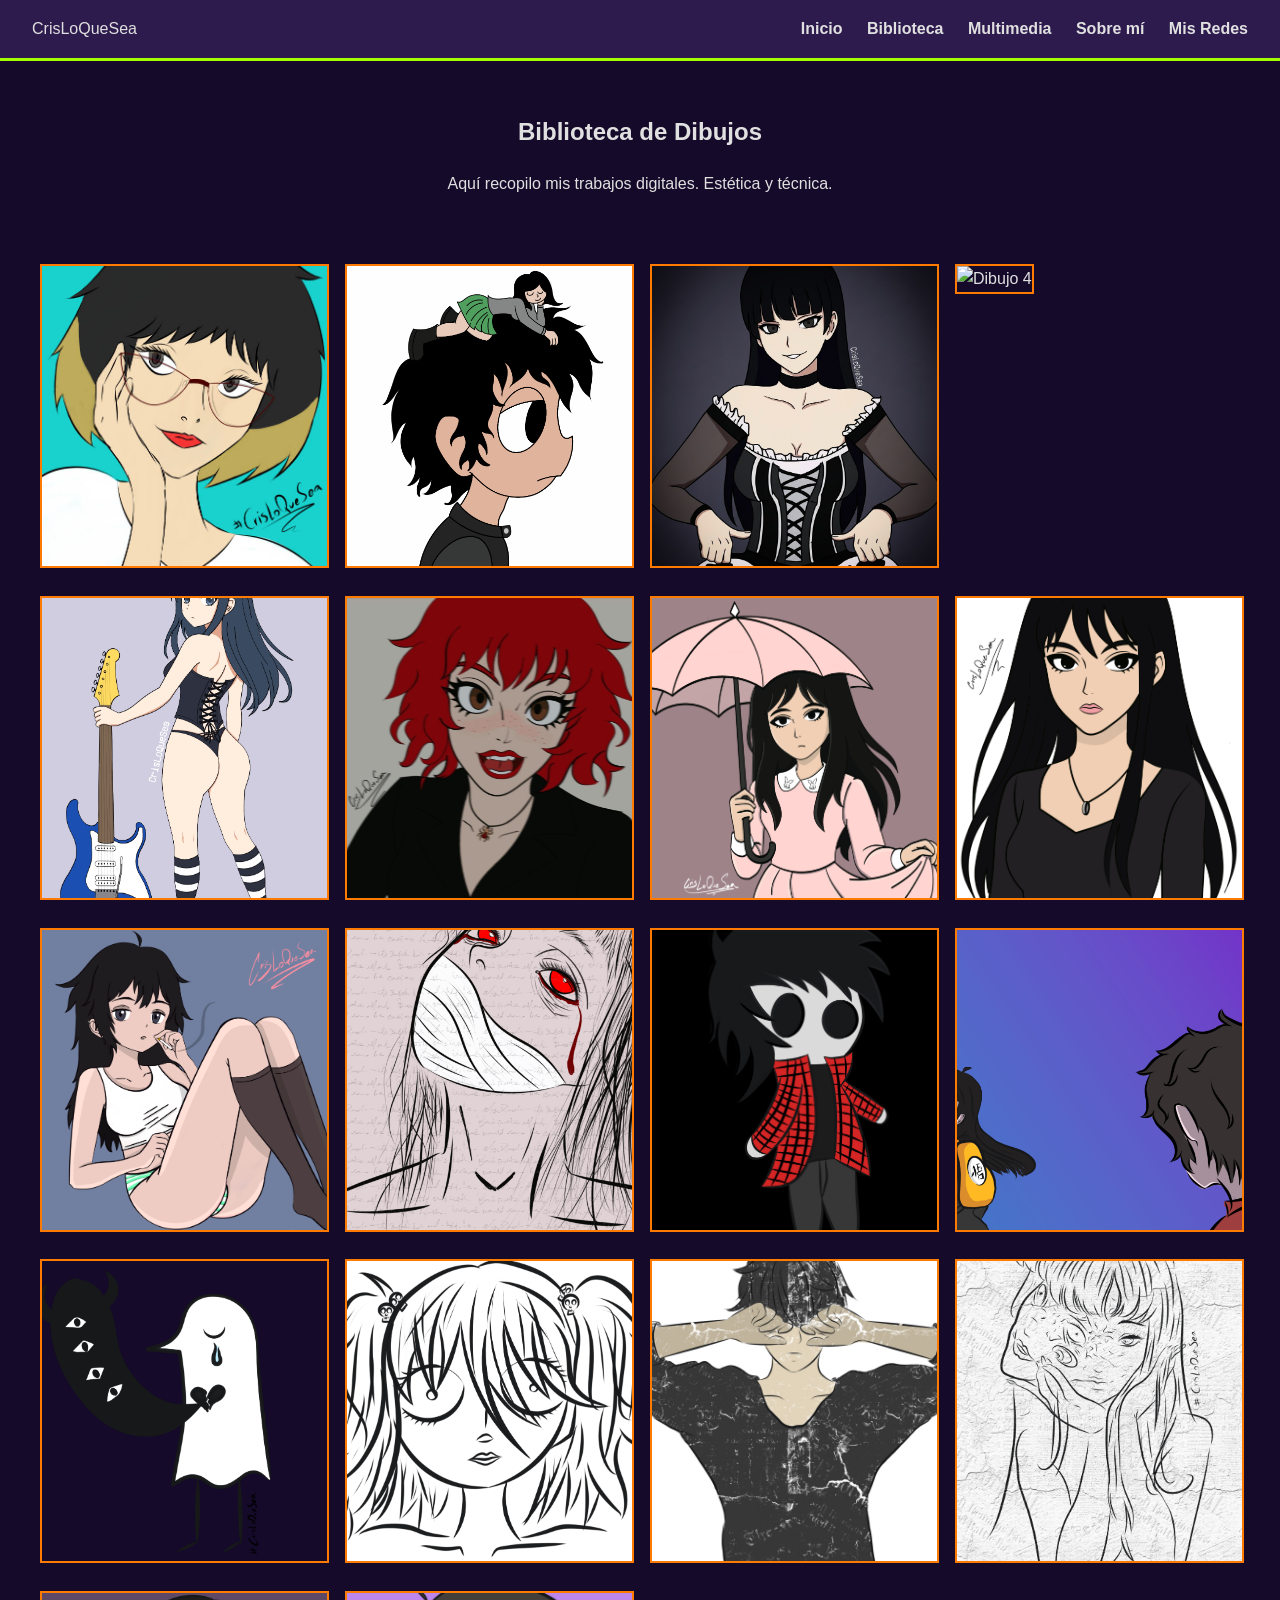
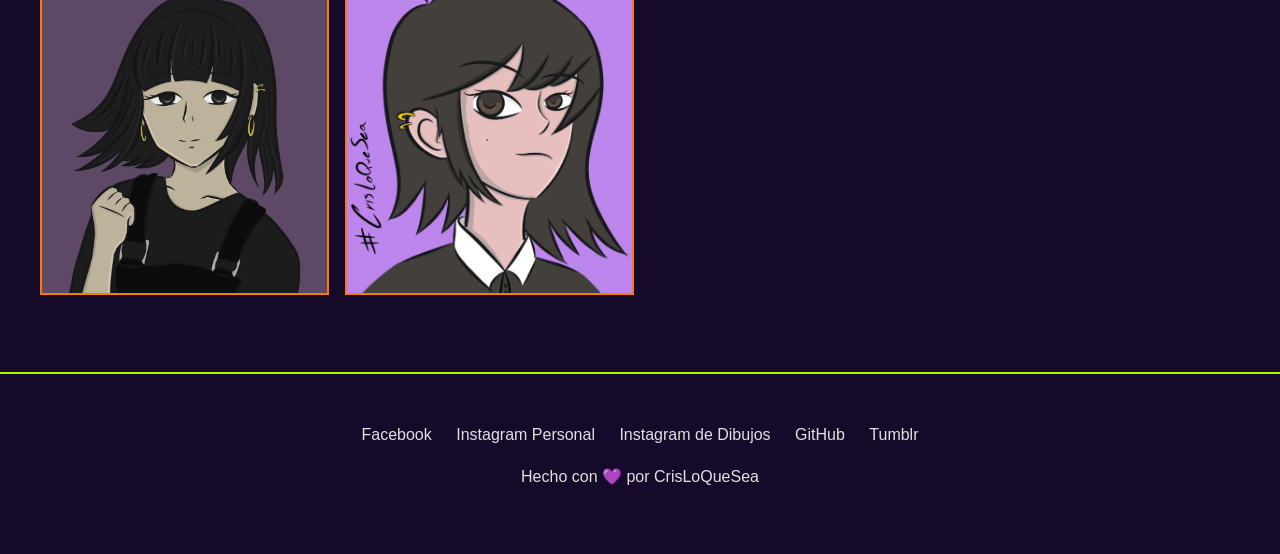
==== biblioteca.html @ d50ec774 "agregar espacio en el pie de página de biblioteca.html" ====
<!DOCTYPE html>
<html lang="es">
<head>
    <meta charset="UTF-8">
    <meta name="viewport" content="width=device-width, initial-scale=1.0">
    <title>Biblioteca | CrisLoQueSea</title>
    <link rel="stylesheet" href="css/estilos.css">
</head>
<body>

    <header class="navbar">
        <div class="logo">CrisLoQueSea</div>
        <nav>
            <a href="index.html">Inicio</a>
            <a href="biblioteca.html">Biblioteca</a>
            <a href="multimedia.html">Multimedia</a>
            <a href="sobre-mi.html">Sobre mí</a>
            <a href="#redes" class="btn-redes">Mis Redes</a>
        </nav>
    </header>

    <main>
        <section class="biblioteca-header">
            <h1>Biblioteca de Dibujos</h1>
            <p>Aquí recopilo mis trabajos digitales. Estética y técnica.</p>
        </section>

        <!-- Esta es la cuadrícula que nos interesa -->
        <section class="galeria-grid">
            <div class="dibujo-card">
                <img src="assets/img/dibujo1.jpg" alt="Dibujo 1">
            </div>
            <div class="dibujo-card">
                <img src="assets/img/dibujo2.png" alt="Dibujo 2">
            </div>
            <div class="dibujo-card">
                <img src="assets/img/dibujo3.jpg" alt="Dibujo 3">
            </div>
            <div class="dibujo-card">
                <img src="assets/img/dibujo4.png" alt="Dibujo 4">
            </div>
            <div class="dibujo-card">
                <img src="assets/img/dibujo5.jpg" alt="Dibujo 5">
            </div>
            <div class="dibujo-card">
                <img src="assets/img/dibujo6.jpg" alt="Dibujo 6">
            </div>
            <div class="dibujo-card">
                <img src="assets/img/dibujo7.png" alt="Dibujo 7">
            </div>
            <div class="dibujo-card">
                <img src="assets/img/dibujo8.png" alt="Dibujo 8">
            </div>
            <div class="dibujo-card">
                <img src="assets/img/dibujo9.png" alt="Dibujo 9">
            </div>
            <div class="dibujo-card">
                <img src="assets/img/dibujo10.png" alt="Dibujo 10">
            </div>
            <div class="dibujo-card">
                <img src="assets/img/dibujo11.jpg" alt="Dibujo 11">
            </div>
            <div class="dibujo-card">
                <img src="assets/img/dibujo12.png" alt="Dibujo 12">
            </div>
            <div class="dibujo-card">
                <img src="assets/img/dibujo13.png" alt="Dibujo 13">
            </div>
            <div class="dibujo-card">
                <img src="assets/img/dibujo14.png" alt="Dibujo 14">
            </div>
            <div class="dibujo-card">
                <img src="assets/img/dibujo15.jpg" alt="Dibujo 15">
            </div>
            <div class="dibujo-card">
                <img src="assets/img/dibujo16.jpg" alt="Dibujo 16">
            </div>
            <div class="dibujo-card">
                <img src="assets/img/dibujo17.jpg" alt="Dibujo 17">
            </div>
            <div class="dibujo-card">
                <img src="assets/img/dibujo18.png" alt="Dibujo 18">
            </div>
            <!-- Agrega más bloques como estos -->
        </section>
    </main>

        <!--Area de links para redes sociales-->
        <div id="modal-zoom" class="modal">
        <span class="cerrar">&times;</span>
        <img class="modal-content" id="img-ampliada">
    </div>
     <footer id="redes">
        <div class="social-links">
            <a href="https://www.facebook.com/MestMartin?locale=es_LA" target="_blank">Facebook</a>
            <a href="https://www.instagram.com/crisloquesea/" target="_blank">Instagram Personal</a>
            <a href="https://www.instagram.com/crisdibujitosfeos/" target="_blank">Instagram de Dibujos</a>
            <a href="https://github.com/crisless26" target="_blank">GitHub</a>
            <a href="https://www.tumblr.com/crisloquesea?source=share" target="_blank">Tumblr</a>
        </div>
        <p>Hecho con 💜 por CrisLoQueSea</p>
    </footer>
    
    <script src="js/main.js"></script>
</body>
</html>
---- css/estilos.css ----
/* --- Variables de Diseño EVA-01 --- */
:root {
    --eva-morado: #2d1b4e;
    --eva-morado-oscuro: #160a2b;
    --eva-verde: #a4ff00;
    --eva-naranja: #ff7b00;
    --texto-blanco: #e0e0e0;
    --transicion: all 0.3s ease;
}

/* --- Base --- */
body {
    background-color: var(--eva-morado-oscuro);
    color: var(--texto-blanco);
    font-family: 'Segoe UI', sans-serif;
    margin: 0;
    line-height: 1.6;
}

.contenedor {
    max-width: 800px;
    margin: 0 auto;
    padding: 20px;
}

/* --- Navegación (Sticky) --- */
.navbar {
    background-color: var(--eva-morado);
    position: sticky;
    top: 0;
    padding: 1rem 2rem;
    display: flex;
    justify-content: space-between;
    align-items: center;
    border-bottom: 3px solid var(--eva-verde);
    z-index: 1000;
}

.navbar a {
    color: var(--texto-blanco);
    text-decoration: none;
    margin-left: 20px;
    font-weight: bold;
    transition: var(--transicion);
}

.navbar a:hover {
    color: var(--eva-verde);
}

/* --- Hero Section --- */
.hero {
    text-align: center;
    padding: 80px 20px;
}

.hero h1 {
    color: var(--eva-verde);
}

.btn-cta {
    background-color: var(--eva-verde);
    color: var(--eva-morado-oscuro);
    padding: 12px 24px;
    border-radius: 5px;
    text-decoration: none;
    font-weight: bold;
    margin: 10px;
    display: inline-block;
    transition: var(--transicion);
}

.btn-cta:hover {
    transform: scale(1.05);
    box-shadow: 0 0 15px var(--eva-verde);
}

/* --- Blog Post Cards --- */
.post-card {
    background-color: var(--eva-morado);
    margin: 30px 0;
    padding: 25px;
    border-left: 5px solid var(--eva-verde);
    border-radius: 0 10px 10px 0;
    transition: var(--transicion);
}

.post-img {
    width: 100%;
    height: auto;
    border: 2px solid var(--eva-naranja);
    margin: 15px 0;
}

.post-actions {
    margin-top: 20px;
}

.btn-read, .btn-comments {
    background: transparent;
    border: 1px solid var(--eva-verde);
    color: var(--eva-verde);
    padding: 8px 15px;
    cursor: pointer;
    margin-right: 10px;
}

.next-post {
    display: block;
    margin-top: 15px;
    color: var(--eva-naranja);
    text-decoration: none;
}

/* --- Footer --- */
footer {
    text-align: center;
    padding: 3rem;
    background-color: var(--eva-morado-oscuro);
    border-top: 2px solid var(--eva-verde);
    margin-top: 50px;
}

.social-links a {
    color: var(--texto-blanco);
    margin: 0 10px;
    text-decoration: none;
}

/* Estilos para la galería */
.biblioteca-header {
    text-align: center;
    padding: 2rem;
    color: var(--color-texto); /* Usa tu variable de color */
}

.galeria-grid {
    display: grid;
    grid-template-columns: repeat(auto-fill, minmax(250px, 1fr));
    gap: 20px;
    padding: 20px;
    max-width: 1200px;
    margin: 0 auto;
}

.dibujo-card img {
    width: 100%;
    height: 300px; /* Altura fija para que todos se vean uniformes */
    object-fit: cover; /* Esto evita que la imagen se deforme */
    border: 2px solid var(--eva-naranja); /* Toque de color */
    transition: transform 0.3s ease;
}

.dibujo-card img:hover {
    transform: scale(1.05); /* Un efecto sutil al pasar el mouse */
    border-color: var(--eva-verde); /* Cambia a verde tipo Eva-01 al pasar el mouse */
}

/* Estilo para las imágenes de la galería */
.dibujo-card img {
    cursor: pointer;
    transition: transform 0.3s ease;
}

.dibujo-card img:hover {
    transform: scale(1.05); /* Un pequeño efecto hover antes de hacer clic */
}

/* Estilo del Modal */
.modal {
    display: none; 
    position: fixed; 
    z-index: 1000; 
    padding-top: 50px;
    left: 0; top: 0;
    width: 100%; height: 100%;
    background-color: rgba(0, 0, 0, 0.9); /* Fondo negro semitransparente */
}

.modal-content {
    margin: auto;
    display: block;
    max-width: 80%;
    max-height: 80%;
}

.cerrar {
    position: absolute;
    top: 15px; right: 35px;
    color: #00ff00; /* Verde neón EVA-01 */
    font-size: 40px;
    cursor: pointer;
}
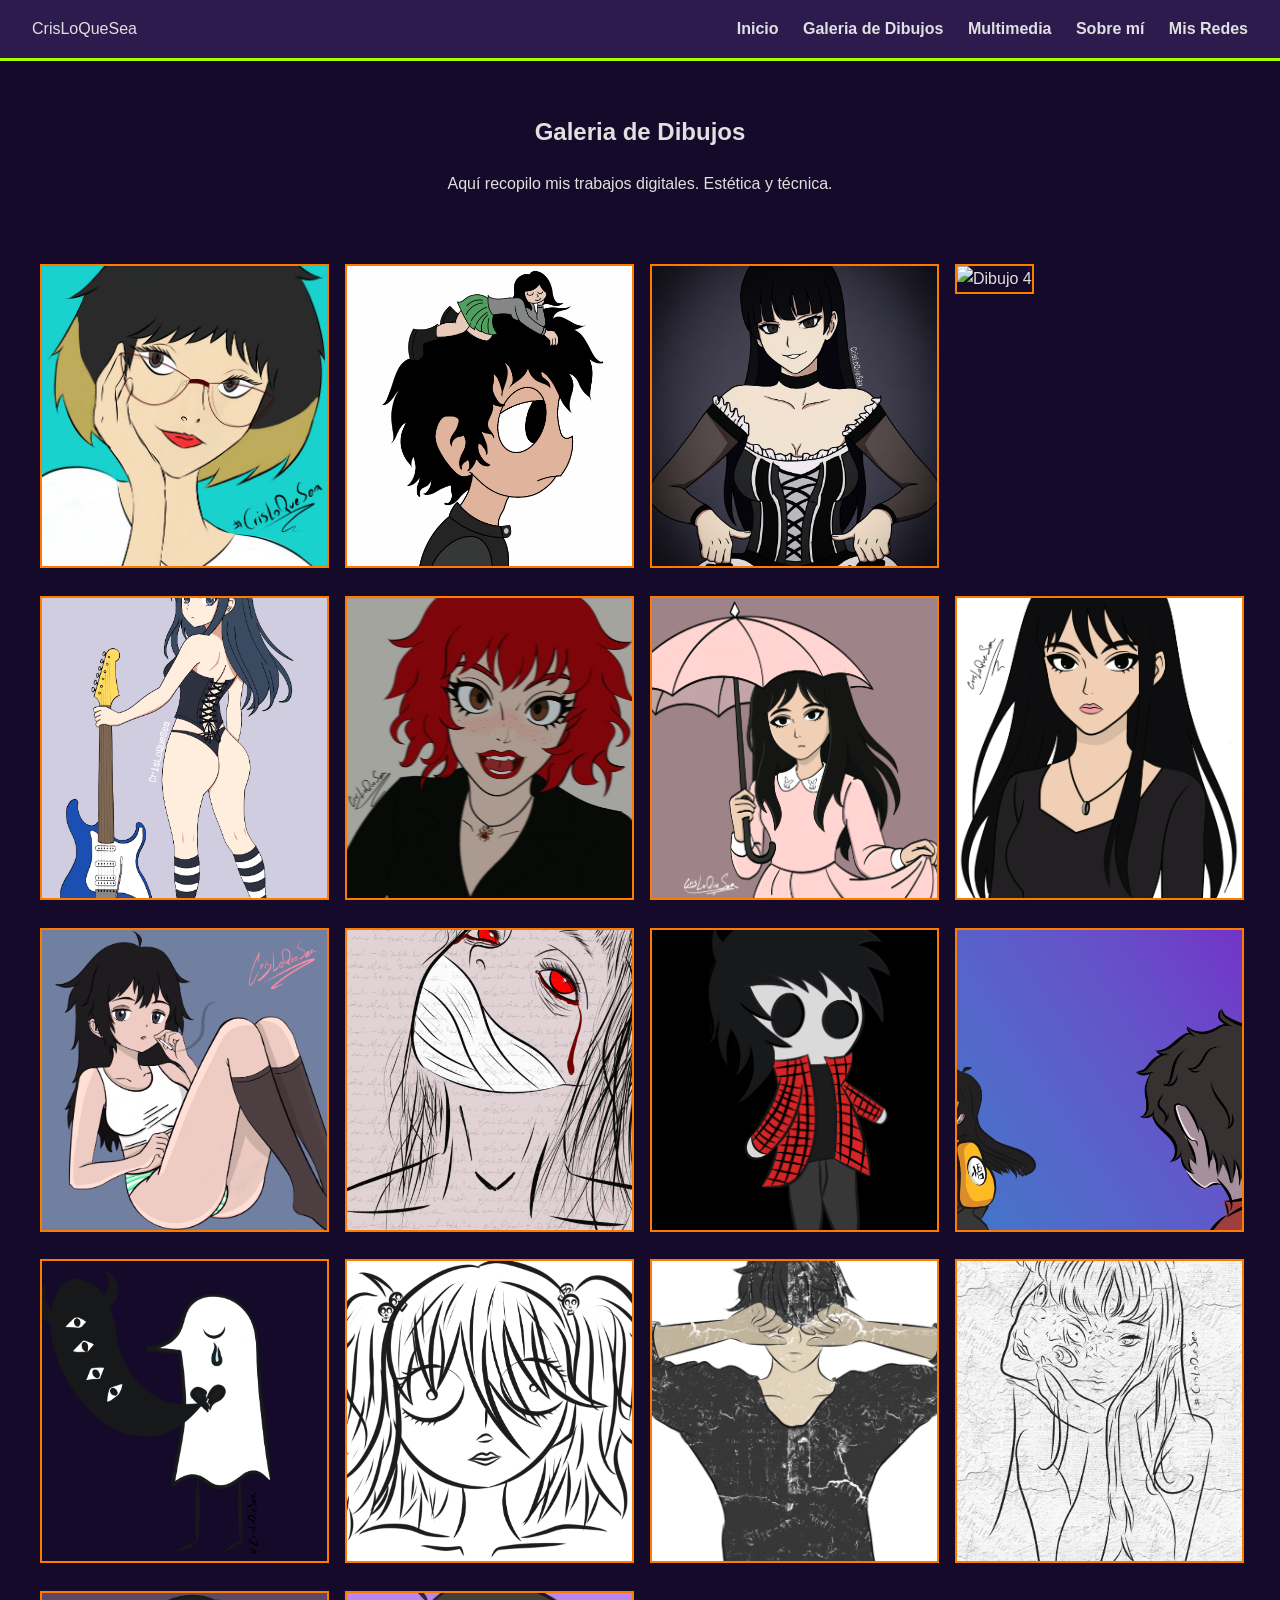
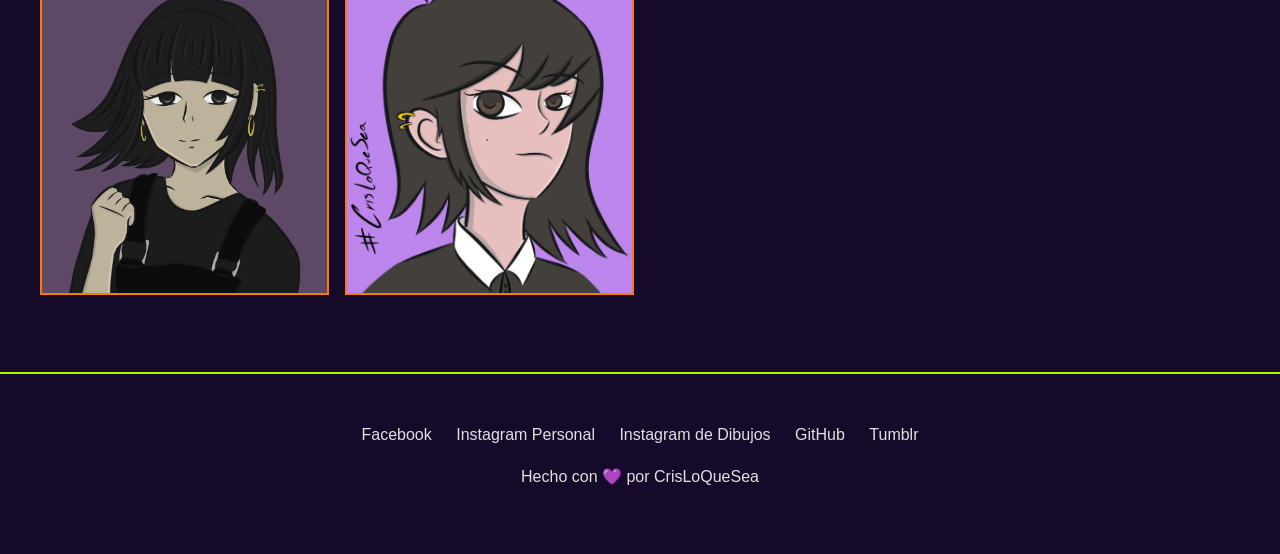
==== commit 893e26cd: "contenido sobre mi y actualizacion de nav barr" ====
--- a/biblioteca.html
+++ b/biblioteca.html
@@ -8,25 +8,29 @@
 </head>
 <body>
 
+    <!-- Cabecera de navegación (Navbar): Barra superior fija con enlaces del sitio -->
     <header class="navbar">
         <div class="logo">CrisLoQueSea</div>
         <nav>
             <a href="index.html">Inicio</a>
-            <a href="biblioteca.html">Biblioteca</a>
+            <a href="biblioteca.html">Galeria de Dibujos</a>
             <a href="multimedia.html">Multimedia</a>
             <a href="sobre-mi.html">Sobre mí</a>
             <a href="#redes" class="btn-redes">Mis Redes</a>
         </nav>
     </header>
 
+    <!-- Contenido principal: sección de biblioteca y galería de dibujos -->
     <main>
+        <!-- Encabezado de la Biblioteca con título y descripción -->
         <section class="biblioteca-header">
-            <h1>Biblioteca de Dibujos</h1>
+            <h1>Galeria de Dibujos</h1>
             <p>Aquí recopilo mis trabajos digitales. Estética y técnica.</p>
         </section>
 
-        <!-- Esta es la cuadrícula que nos interesa -->
+        <!-- Cuadrícula (Grid) de la Galería: contiene cada una de las tarjetas de los dibujos -->
         <section class="galeria-grid">
+            <!-- Cada div 'dibujo-card' representa una tarjeta de imagen en la galería -->
             <div class="dibujo-card">
                 <img src="assets/img/dibujo1.jpg" alt="Dibujo 1">
             </div>
@@ -81,16 +85,33 @@
             <div class="dibujo-card">
                 <img src="assets/img/dibujo18.png" alt="Dibujo 18">
             </div>
-            <!-- Agrega más bloques como estos -->
         </section>
     </main>
 
-        <!--Area de links para redes sociales-->
-        <div id="modal-zoom" class="modal">
+    <!-- Área de Modal de Zoom: se abre dinámicamente mediante JS al hacer clic en cualquier dibujo -->
+    <div id="modal-zoom" class="modal">
+        <!-- Botón para cerrar el modal (X) -->
         <span class="cerrar">&times;</span>
-        <img class="modal-content" id="img-ampliada">
+        
+        <!-- Flechas de navegación para navegar entre imágenes -->
+        <a class="prev">&#10094;</a>
+        <a class="next">&#10095;</a>
+        
+        <!-- Botón para descargar el dibujo activo, con icono SVG de descarga -->
+        <a id="btn-descargar" href="#" download class="btn-descargar" title="Descargar imagen">
+            <svg viewBox="0 0 24 24" width="40" height="40" stroke="currentColor" stroke-width="2.5" fill="none" stroke-linecap="round" stroke-linejoin="round">
+                <path d="M21 15v4a2 2 0 0 1-2 2H5a2 2 0 0 1-2-2v-4"></path>
+                <polyline points="7 10 12 15 17 10"></polyline>
+                <line x1="12" y1="15" x2="12" y2="3"></line>
+            </svg>
+        </a>
+        
+        <!-- Imagen ampliada que se muestra en el modal -->
+        <img class="modal-content" id="img-ampliada" alt="Imagen ampliada">
     </div>
-     <footer id="redes">
+
+    <!-- Pie de página (Footer) con enlaces a redes sociales y créditos -->
+    <footer id="redes">
         <div class="social-links">
             <a href="https://www.facebook.com/MestMartin?locale=es_LA" target="_blank">Facebook</a>
             <a href="https://www.instagram.com/crisloquesea/" target="_blank">Instagram Personal</a>
@@ -101,6 +122,7 @@
         <p>Hecho con 💜 por CrisLoQueSea</p>
     </footer>
     
+    <!-- Enlace al archivo JavaScript principal con la lógica interactiva -->
     <script src="js/main.js"></script>
 </body>
 </html>
--- a/css/estilos.css
+++ b/css/estilos.css
@@ -127,13 +127,16 @@
     text-decoration: none;
 }
 
-/* Estilos para la galería */
+/* --- Estilos de la Biblioteca de Dibujos --- */
+
+/* Encabezado de la página de biblioteca: centra el título y la descripción */
 .biblioteca-header {
     text-align: center;
     padding: 2rem;
-    color: var(--color-texto); /* Usa tu variable de color */
-}
-
+    color: var(--texto-blanco); /* Corregido: antes usaba una variable inexistente (--color-texto) */
+}
+
+/* Rejilla/Grid de la galería: distribuye los dibujos en columnas responsivas */
 .galeria-grid {
     display: grid;
     grid-template-columns: repeat(auto-fill, minmax(250px, 1fr));
@@ -143,51 +146,156 @@
     margin: 0 auto;
 }
 
+/* Tarjetas individuales de los dibujos: ajusta la imagen y su apariencia inicial */
 .dibujo-card img {
     width: 100%;
     height: 300px; /* Altura fija para que todos se vean uniformes */
-    object-fit: cover; /* Esto evita que la imagen se deforme */
-    border: 2px solid var(--eva-naranja); /* Toque de color */
-    transition: transform 0.3s ease;
-}
-
+    object-fit: cover; /* Evita que las imágenes se deformen al redimensionarse */
+    border: 2px solid var(--eva-naranja); /* Borde con temática de color naranja de EVA-01 */
+    cursor: pointer;
+    transition: transform 0.3s ease, border-color 0.3s ease;
+}
+
+/* Efecto al pasar el cursor sobre un dibujo de la galería (ligero zoom y cambio de borde a verde neón) */
 .dibujo-card img:hover {
-    transform: scale(1.05); /* Un efecto sutil al pasar el mouse */
-    border-color: var(--eva-verde); /* Cambia a verde tipo Eva-01 al pasar el mouse */
-}
-
-/* Estilo para las imágenes de la galería */
-.dibujo-card img {
-    cursor: pointer;
-    transition: transform 0.3s ease;
-}
-
-.dibujo-card img:hover {
-    transform: scale(1.05); /* Un pequeño efecto hover antes de hacer clic */
-}
-
-/* Estilo del Modal */
+    transform: scale(1.05);
+    border-color: var(--eva-verde);
+}
+
+/* --- Galería Modal (Visualización en Zoom) --- */
+
+/* Fondo oscuro y difuminado del modal que cubre toda la pantalla */
 .modal {
-    display: none; 
+    display: none; /* Se activa como 'flex' mediante JavaScript */
     position: fixed; 
-    z-index: 1000; 
-    padding-top: 50px;
-    left: 0; top: 0;
-    width: 100%; height: 100%;
-    background-color: rgba(0, 0, 0, 0.9); /* Fondo negro semitransparente */
-}
-
+    z-index: 2000; /* Pasa por encima de la barra de navegación (navbar) */
+    top: 0;
+    left: 0;
+    width: 100%; 
+    height: 100%;
+    background-color: rgba(22, 10, 43, 0.98); /* Morado muy oscuro con alta opacidad */
+    backdrop-filter: blur(5px); /* Efecto cristal esmerilado moderno */
+    justify-content: center;
+    align-items: center;
+}
+
+/* Imagen ampliada dentro del modal con borde verde neón y sombra resplandeciente */
 .modal-content {
-    margin: auto;
-    display: block;
     max-width: 80%;
-    max-height: 80%;
-}
-
+    max-height: 80vh;
+    border: 3px solid var(--eva-verde);
+    box-shadow: 0 0 25px rgba(164, 255, 0, 0.3); /* Resplandor neón EVA-01 */
+    border-radius: 4px;
+}
+
+/* Botón 'Cerrar' (X) ubicado en la parte superior derecha del modal */
 .cerrar {
     position: absolute;
-    top: 15px; right: 35px;
-    color: #00ff00; /* Verde neón EVA-01 */
+    top: -15px;
+    right: 15px;
+    color: var(--eva-verde);
+    font-size: 50px;
+    font-weight: bold;
+    cursor: pointer;
+    transition: var(--transicion);
+    z-index: 2001;
+}
+
+/* Efecto hover en el botón de cerrar (cambio a naranja y sombra neón) */
+.cerrar:hover {
+    color: var(--eva-naranja);
+    text-shadow: 0 0 10px var(--eva-naranja);
+}
+
+/* Flechas de navegación lateral para ver la imagen anterior/siguiente */
+.prev, .next {
+    cursor: pointer;
+    position: absolute;
+    top: 50%;
+    padding: 20px;
+    margin-top: -50px;
+    color: var(--eva-verde); /* Color neón base */
+    font-weight: bold;
     font-size: 40px;
-    cursor: pointer;
+    transition: var(--transicion);
+    user-select: none; /* Evita que el usuario seleccione la flecha accidentalmente como texto */
+}
+
+/* Posicionamiento específico de las flechas */
+.next { right: 25px; }
+.prev { left: 25px; }
+
+/* Efecto hover en las flechas (resplandor neón verde y escala para indicar interactividad) */
+.prev:hover, .next:hover {
+    color: var(--eva-verde);
+    text-shadow: 0 0 10px var(--eva-verde), 0 0 20px var(--eva-verde);
+    transform: scale(1.1);
+}
+
+/* Botón de descargar imagen - Ubicado en la parte superior izquierda del modal */
+.btn-descargar {
+    position: absolute;
+    top: 10px;   /* Distancia desde el borde superior */
+    left: 20px;  /* Distancia desde el borde izquierdo */
+    color: var(--eva-verde);
+    cursor: pointer;
+    transition: var(--transicion);
+    z-index: 2001;
+    display: flex;
+    align-items: center;
+    justify-content: center;
+    text-decoration: none;
+}
+
+/* Efecto hover en el botón de descarga (cambio a naranja con sombra drop-shadow neón) */
+.btn-descargar:hover {
+    color: var(--eva-naranja);
+    filter: drop-shadow(0 0 8px var(--eva-naranja)) drop-shadow(0 0 15px var(--eva-naranja));
+    transform: scale(1.15);
+}
+
+.perfil-piloto {
+    border: 2px solid var(--eva-verde); /* Tu verde neón */
+    padding: 20px;
+    background: rgba(0, 0, 0, 0.6);
+    display: flex;
+    gap: 20px;
+}
+
+.tech-card {
+    border: 1px solid var(--eva-verde);
+    padding: 10px;
+    margin: 5px;
+    display: inline-block;
+    color: var(--eva-verde);
+    font-family: 'Courier New', monospace; /* Estilo terminal */
+}
+
+/* Efecto hover tipo "sistema activo" */
+.tech-card:hover {
+    background: var(--eva-verde);
+    color: black;
+    cursor: pointer;
+}
+
+.contenedor-sobre-mi {
+    padding: 50px 20px;
+    max-width: 900px;
+    margin: 0 auto;
+}
+
+.perfil-piloto {
+    display: flex;
+    gap: 30px;
+    align-items: center;
+    background: rgba(0, 0, 0, 0.4);
+    padding: 30px;
+    border-left: 4px solid #a5f80b; /* Color verde NERV */
+}
+
+.tech-card {
+    border: 1px solid #a5f80b;
+    padding: 10px 15px;
+    color: #a5f80b;
+    font-family: monospace;
 }
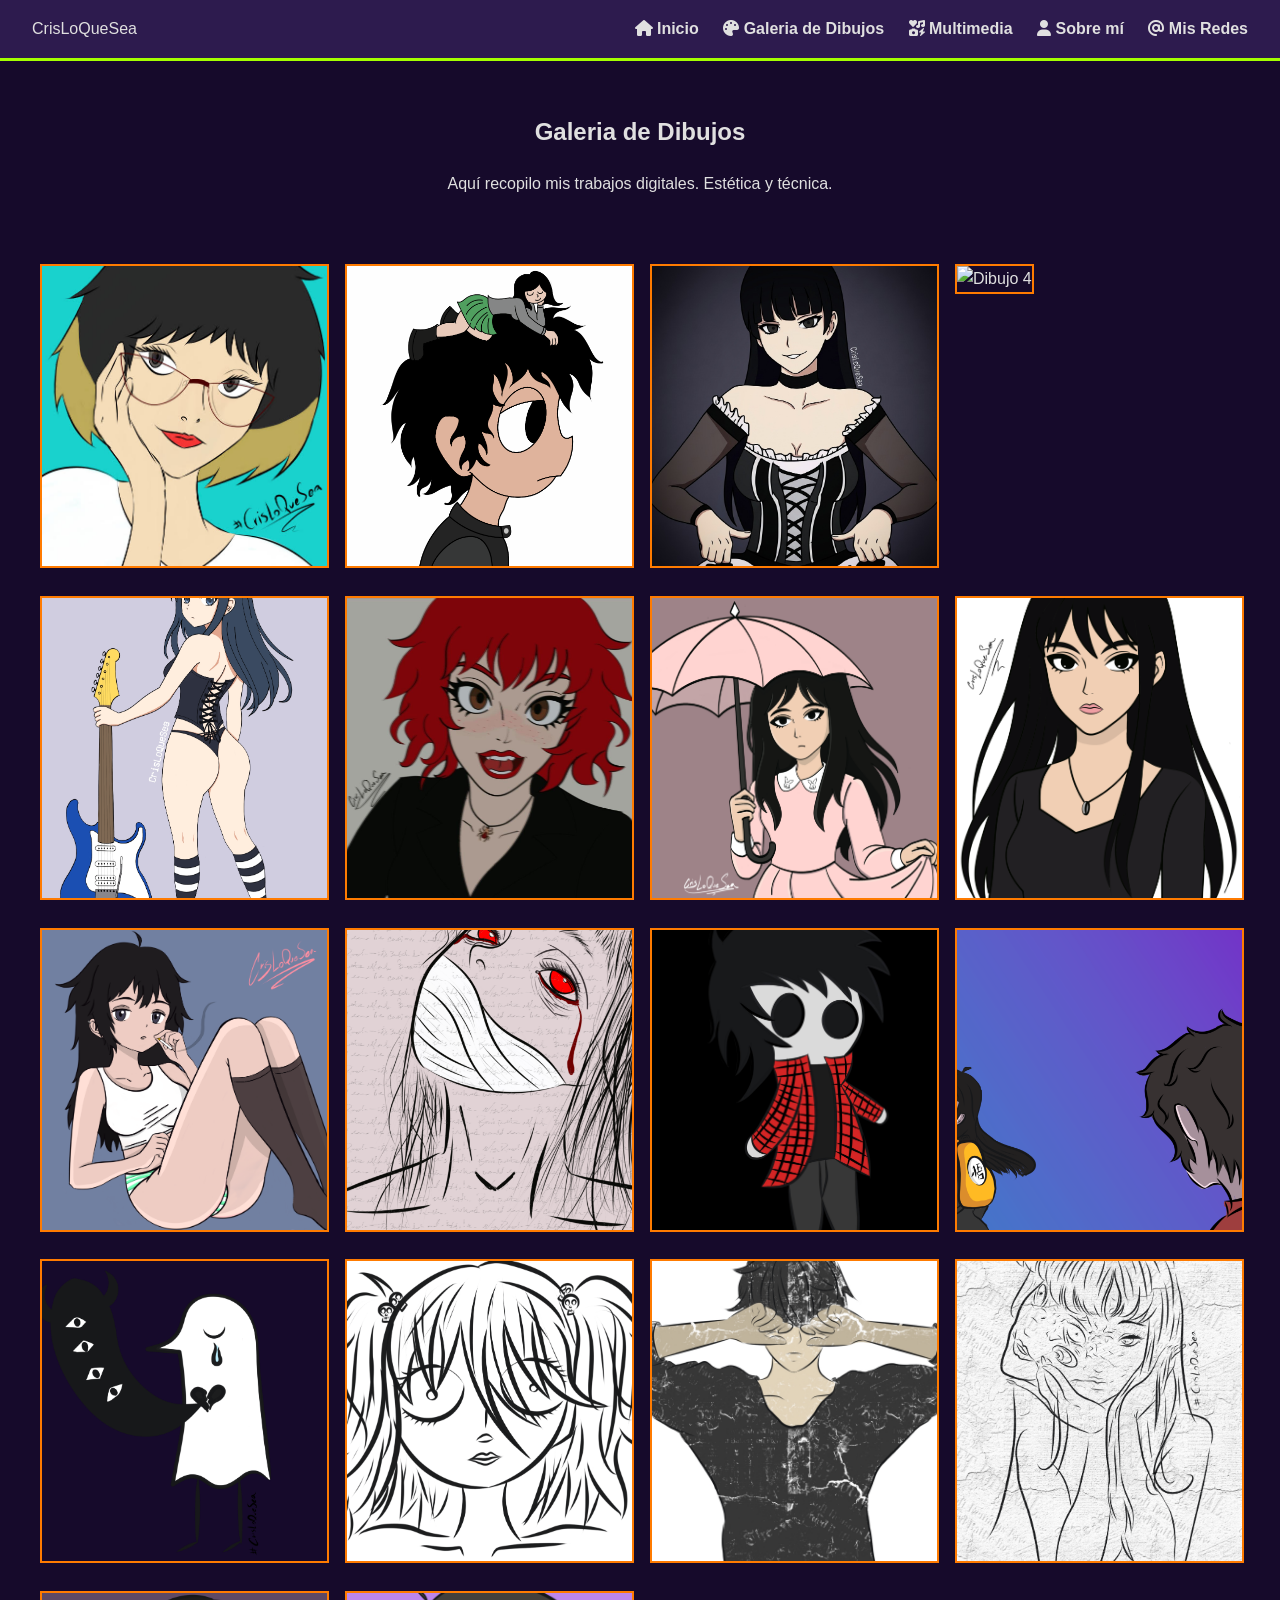
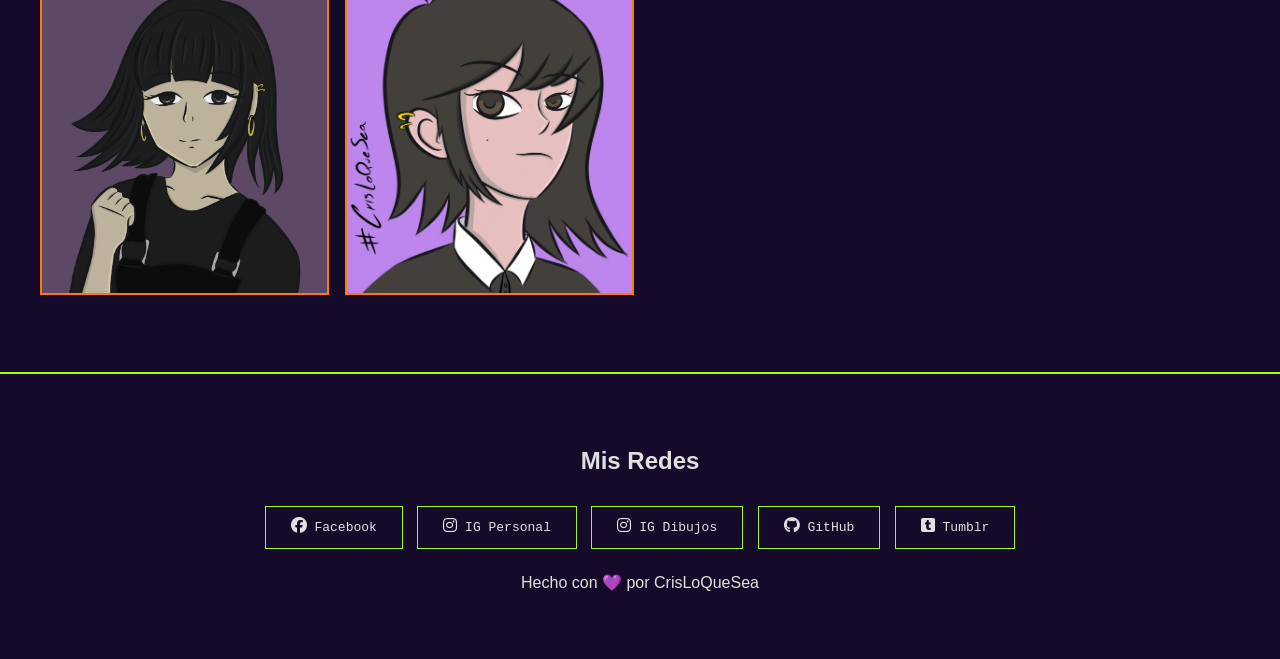
==== commit 2f792d3b: "integrar iconos de Font Awesome en la navegación, el pie de página y los botones de descarga" ====
--- a/biblioteca.html
+++ b/biblioteca.html
@@ -3,20 +3,25 @@
 <head>
     <meta charset="UTF-8">
     <meta name="viewport" content="width=device-width, initial-scale=1.0">
-    <title>Biblioteca | CrisLoQueSea</title>
+    <title>Mi Espacio Digital | CrisLoQueSea</title>
     <link rel="stylesheet" href="css/estilos.css">
+    <link rel="stylesheet" href="https://cdnjs.cloudflare.com/ajax/libs/font-awesome/6.4.0/css/all.min.css">
 </head>
 <body>
 
-    <!-- Cabecera de navegación (Navbar): Barra superior fija con enlaces del sitio -->
+    <!-- Cabecera de navegación (Navbar): barra superior fija con enlaces a las secciones principales -->
     <header class="navbar">
         <div class="logo">CrisLoQueSea</div>
         <nav>
-            <a href="index.html">Inicio</a>
-            <a href="biblioteca.html">Galeria de Dibujos</a>
-            <a href="multimedia.html">Multimedia</a>
-            <a href="sobre-mi.html">Sobre mí</a>
-            <a href="#redes" class="btn-redes">Mis Redes</a>
+            <a href="index.html"><i class="fa-solid fa-house"></i> Inicio</a>
+
+            <a href="biblioteca.html"><i class="fa-solid fa-palette"></i> Galeria de Dibujos</a>
+
+            <a href="multimedia.html"><i class="fa-solid fa-icons"></i> Multimedia</a>
+            
+            <a href="sobre-mi.html"><i class="fa-solid fa-user"></i> Sobre mí</a>
+            
+            <a href="#redes" class="btn-redes"><i class="fa-solid fa-at"></i> Mis Redes</a>
         </nav>
     </header>
 
@@ -97,32 +102,40 @@
         <a class="prev">&#10094;</a>
         <a class="next">&#10095;</a>
         
-        <!-- Botón para descargar el dibujo activo, con icono SVG de descarga -->
+        <!-- Botón para descargar el dibujo activo, con icono de descarga -->
         <a id="btn-descargar" href="#" download class="btn-descargar" title="Descargar imagen">
-            <svg viewBox="0 0 24 24" width="40" height="40" stroke="currentColor" stroke-width="2.5" fill="none" stroke-linecap="round" stroke-linejoin="round">
-                <path d="M21 15v4a2 2 0 0 1-2 2H5a2 2 0 0 1-2-2v-4"></path>
-                <polyline points="7 10 12 15 17 10"></polyline>
-                <line x1="12" y1="15" x2="12" y2="3"></line>
-            </svg>
+            <i class="fa-solid fa-download"></i>
         </a>
         
         <!-- Imagen ampliada que se muestra en el modal -->
         <img class="modal-content" id="img-ampliada" alt="Imagen ampliada">
     </div>
 
-    <!-- Pie de página (Footer) con enlaces a redes sociales y créditos -->
+ <!-- Pie de página (Footer) con enlaces a redes sociales y créditos -->
     <footer id="redes">
         <div class="social-links">
-            <a href="https://www.facebook.com/MestMartin?locale=es_LA" target="_blank">Facebook</a>
-            <a href="https://www.instagram.com/crisloquesea/" target="_blank">Instagram Personal</a>
-            <a href="https://www.instagram.com/crisdibujitosfeos/" target="_blank">Instagram de Dibujos</a>
-            <a href="https://github.com/crisless26" target="_blank">GitHub</a>
-            <a href="https://www.tumblr.com/crisloquesea?source=share" target="_blank">Tumblr</a>
+            <h2>Mis Redes</h2>
+            <div class="tech-card">
+            <a href="https://www.facebook.com/MestMartin?locale=es_LA" target="_blank"><i class="fa-brands fa-facebook"></i> Facebook</a>
+            </div>
+            <div class="tech-card">
+            <a href="https://www.instagram.com/crisloquesea/" target="_blank"><i class="fa-brands fa-instagram"></i> IG Personal</a>
+            </div>
+            <div class="tech-card">
+            <a href="https://www.instagram.com/crisdibujitosfeos/" target="_blank"><i class="fa-brands fa-instagram"></i> IG Dibujos</a>
+            </div>
+            <div class="tech-card">
+            <a href="https://github.com/crisless26" target="_blank"><i class="fa-brands fa-github"></i> GitHub</a>
+            </div>
+            <div class="tech-card">
+            <a href="https://www.tumblr.com/crisloquesea?source=share" target="_blank"><i class="fa-brands fa-square-tumblr"></i> Tumblr</a>
+            </div>
         </div>
         <p>Hecho con 💜 por CrisLoQueSea</p>
     </footer>
-    
+
     <!-- Enlace al archivo JavaScript principal con la lógica interactiva -->
     <script src="js/main.js"></script>
 </body>
 </html>
+
--- a/css/estilos.css
+++ b/css/estilos.css
@@ -235,23 +235,22 @@
 /* Botón de descargar imagen - Ubicado en la parte superior izquierda del modal */
 .btn-descargar {
     position: absolute;
-    top: 10px;   /* Distancia desde el borde superior */
+    top: 5px;    /* Alineado con la altura visual del botón de cerrar */
     left: 20px;  /* Distancia desde el borde izquierdo */
     color: var(--eva-verde);
+    font-size: 38px; /* Tamaño consistente con los controles del modal */
     cursor: pointer;
     transition: var(--transicion);
     z-index: 2001;
-    display: flex;
-    align-items: center;
-    justify-content: center;
-    text-decoration: none;
-}
-
-/* Efecto hover en el botón de descarga (cambio a naranja con sombra drop-shadow neón) */
+    text-decoration: none;
+    user-select: none;
+}
+
+/* Efecto hover en el botón de descarga (cambio a naranja con sombra neón) */
 .btn-descargar:hover {
     color: var(--eva-naranja);
-    filter: drop-shadow(0 0 8px var(--eva-naranja)) drop-shadow(0 0 15px var(--eva-naranja));
-    transform: scale(1.15);
+    text-shadow: 0 0 10px var(--eva-naranja);
+    transform: scale(1.1);
 }
 
 .perfil-piloto {
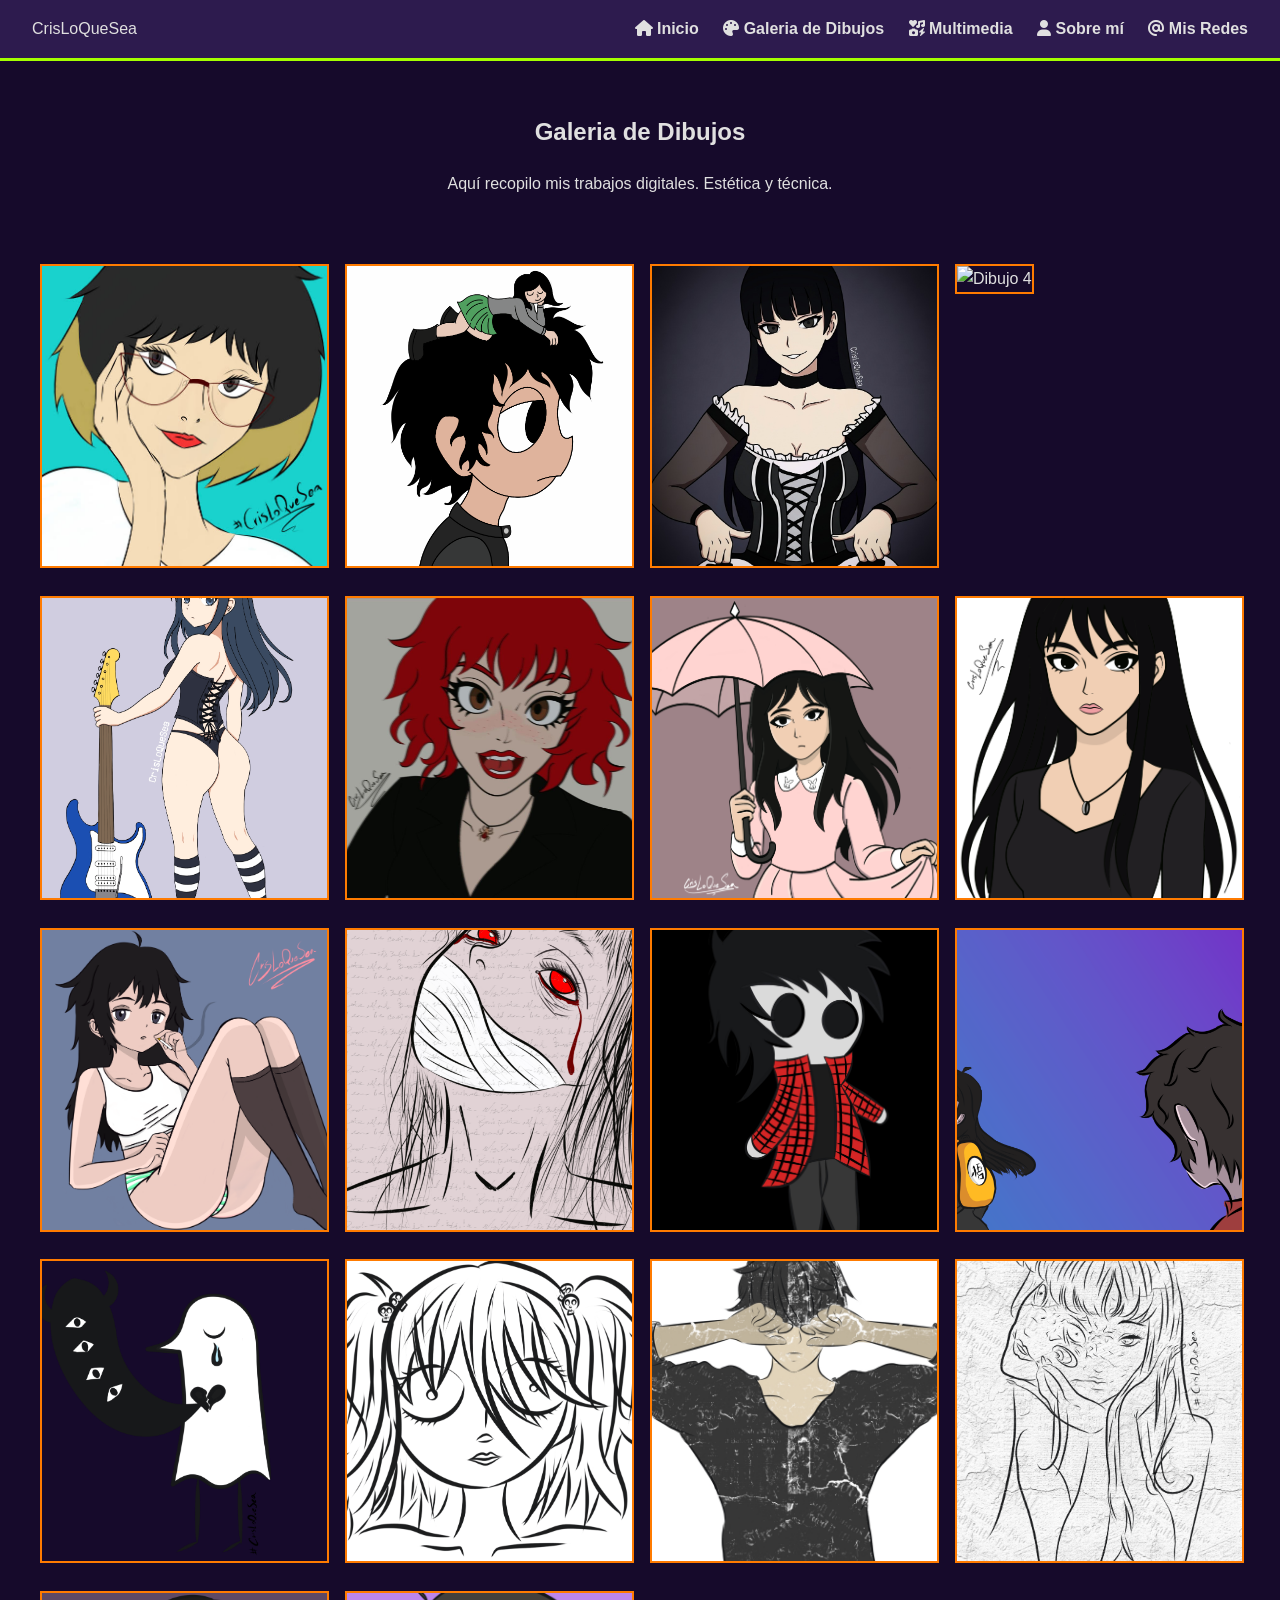
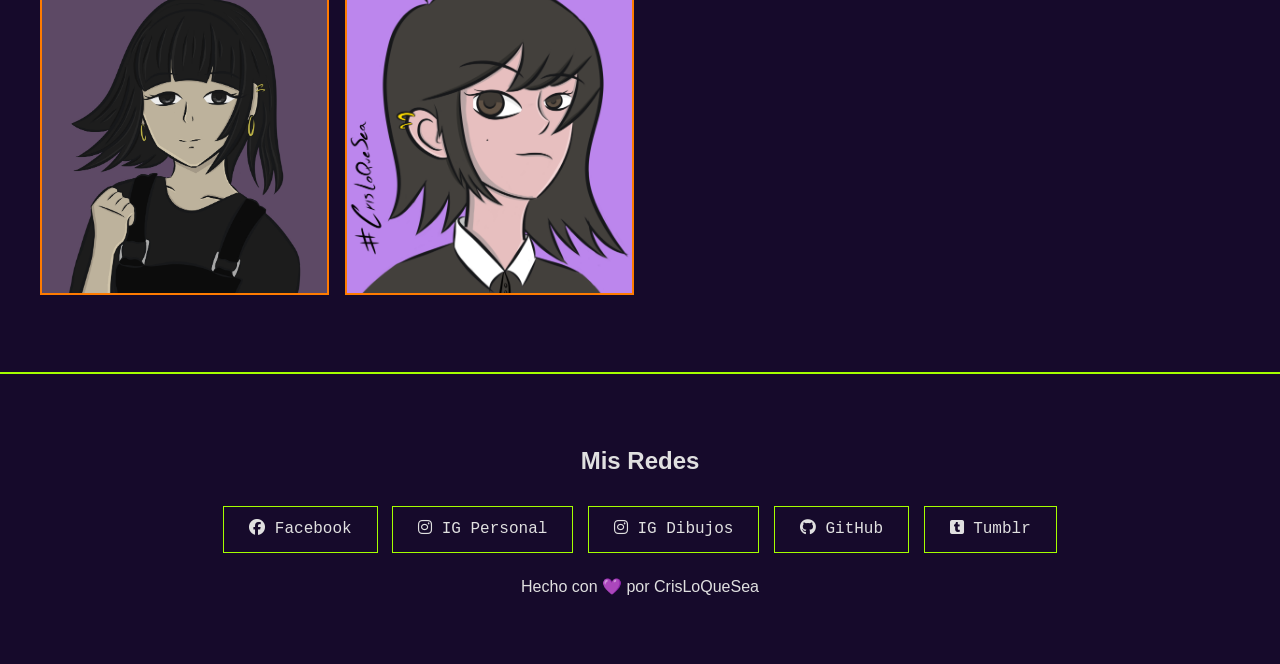
==== commit 164a3a68: "feat: implement global CSS styling and add rel=noopener to all external social links" ====
--- a/biblioteca.html
+++ b/biblioteca.html
@@ -116,19 +116,19 @@
         <div class="social-links">
             <h2>Mis Redes</h2>
             <div class="tech-card">
-            <a href="https://www.facebook.com/MestMartin?locale=es_LA" target="_blank"><i class="fa-brands fa-facebook"></i> Facebook</a>
+            <a href="https://www.facebook.com/MestMartin?locale=es_LA" target="_blank" rel="noopener"><i class="fa-brands fa-facebook"></i> Facebook</a>
             </div>
             <div class="tech-card">
-            <a href="https://www.instagram.com/crisloquesea/" target="_blank"><i class="fa-brands fa-instagram"></i> IG Personal</a>
+            <a href="https://www.instagram.com/crisloquesea/" target="_blank" rel="noopener"><i class="fa-brands fa-instagram"></i> IG Personal</a>
             </div>
             <div class="tech-card">
-            <a href="https://www.instagram.com/crisdibujitosfeos/" target="_blank"><i class="fa-brands fa-instagram"></i> IG Dibujos</a>
+            <a href="https://www.instagram.com/crisdibujitosfeos/" target="_blank" rel="noopener"><i class="fa-brands fa-instagram"></i> IG Dibujos</a>
             </div>
             <div class="tech-card">
-            <a href="https://github.com/crisless26" target="_blank"><i class="fa-brands fa-github"></i> GitHub</a>
+            <a href="https://github.com/crisless26" target="_blank" rel="noopener"><i class="fa-brands fa-github"></i> GitHub</a>
             </div>
             <div class="tech-card">
-            <a href="https://www.tumblr.com/crisloquesea?source=share" target="_blank"><i class="fa-brands fa-square-tumblr"></i> Tumblr</a>
+            <a href="https://www.tumblr.com/crisloquesea?source=share" target="_blank" rel="noopener"><i class="fa-brands fa-square-tumblr"></i> Tumblr</a>
             </div>
         </div>
         <p>Hecho con 💜 por CrisLoQueSea</p>
--- a/css/estilos.css
+++ b/css/estilos.css
@@ -174,6 +174,7 @@
     width: 100%; 
     height: 100%;
     background-color: rgba(22, 10, 43, 0.98); /* Morado muy oscuro con alta opacidad */
+    -webkit-backdrop-filter: blur(5px); /* Soporte para Safari y Safari en iOS */
     backdrop-filter: blur(5px); /* Efecto cristal esmerilado moderno */
     justify-content: center;
     align-items: center;
@@ -218,6 +219,7 @@
     font-weight: bold;
     font-size: 40px;
     transition: var(--transicion);
+    -webkit-user-select: none; /* Soporte para Safari y Safari en iOS */
     user-select: none; /* Evita que el usuario seleccione la flecha accidentalmente como texto */
 }
 
@@ -242,7 +244,12 @@
     cursor: pointer;
     transition: var(--transicion);
     z-index: 2001;
-    text-decoration: none;
+ 
+ 
+ 
+ 
+    text-decoration: none;
+    -webkit-user-select: none; /* Soporte para Safari y Safari en iOS */
     user-select: none;
 }
 
@@ -251,36 +258,6 @@
     color: var(--eva-naranja);
     text-shadow: 0 0 10px var(--eva-naranja);
     transform: scale(1.1);
-}
-
-.perfil-piloto {
-    border: 2px solid var(--eva-verde); /* Tu verde neón */
-    padding: 20px;
-    background: rgba(0, 0, 0, 0.6);
-    display: flex;
-    gap: 20px;
-}
-
-.tech-card {
-    border: 1px solid var(--eva-verde);
-    padding: 10px;
-    margin: 5px;
-    display: inline-block;
-    color: var(--eva-verde);
-    font-family: 'Courier New', monospace; /* Estilo terminal */
-}
-
-/* Efecto hover tipo "sistema activo" */
-.tech-card:hover {
-    background: var(--eva-verde);
-    color: black;
-    cursor: pointer;
-}
-
-.contenedor-sobre-mi {
-    padding: 50px 20px;
-    max-width: 900px;
-    margin: 0 auto;
 }
 
 .perfil-piloto {
@@ -289,12 +266,28 @@
     align-items: center;
     background: rgba(0, 0, 0, 0.4);
     padding: 30px;
-    border-left: 4px solid #a5f80b; /* Color verde NERV */
+    border: 2px solid var(--eva-verde);
+    border-left: 4px solid var(--eva-verde); /* Color verde NERV / EVA-01 */
 }
 
 .tech-card {
-    border: 1px solid #a5f80b;
+    border: 1px solid var(--eva-verde);
     padding: 10px 15px;
-    color: #a5f80b;
-    font-family: monospace;
+    margin: 5px;
+    display: inline-block;
+    color: var(--eva-verde);
+    font-family: 'Courier New', monospace; /* Estilo terminal */
+}
+
+/* Efecto hover tipo "sistema activo" */
+.tech-card:hover {
+    background: var(--eva-verde);
+    color: black;
+    cursor: pointer;
+}
+
+.contenedor-sobre-mi {
+    padding: 50px 20px;
+    max-width: 900px;
+    margin: 0 auto;
 }
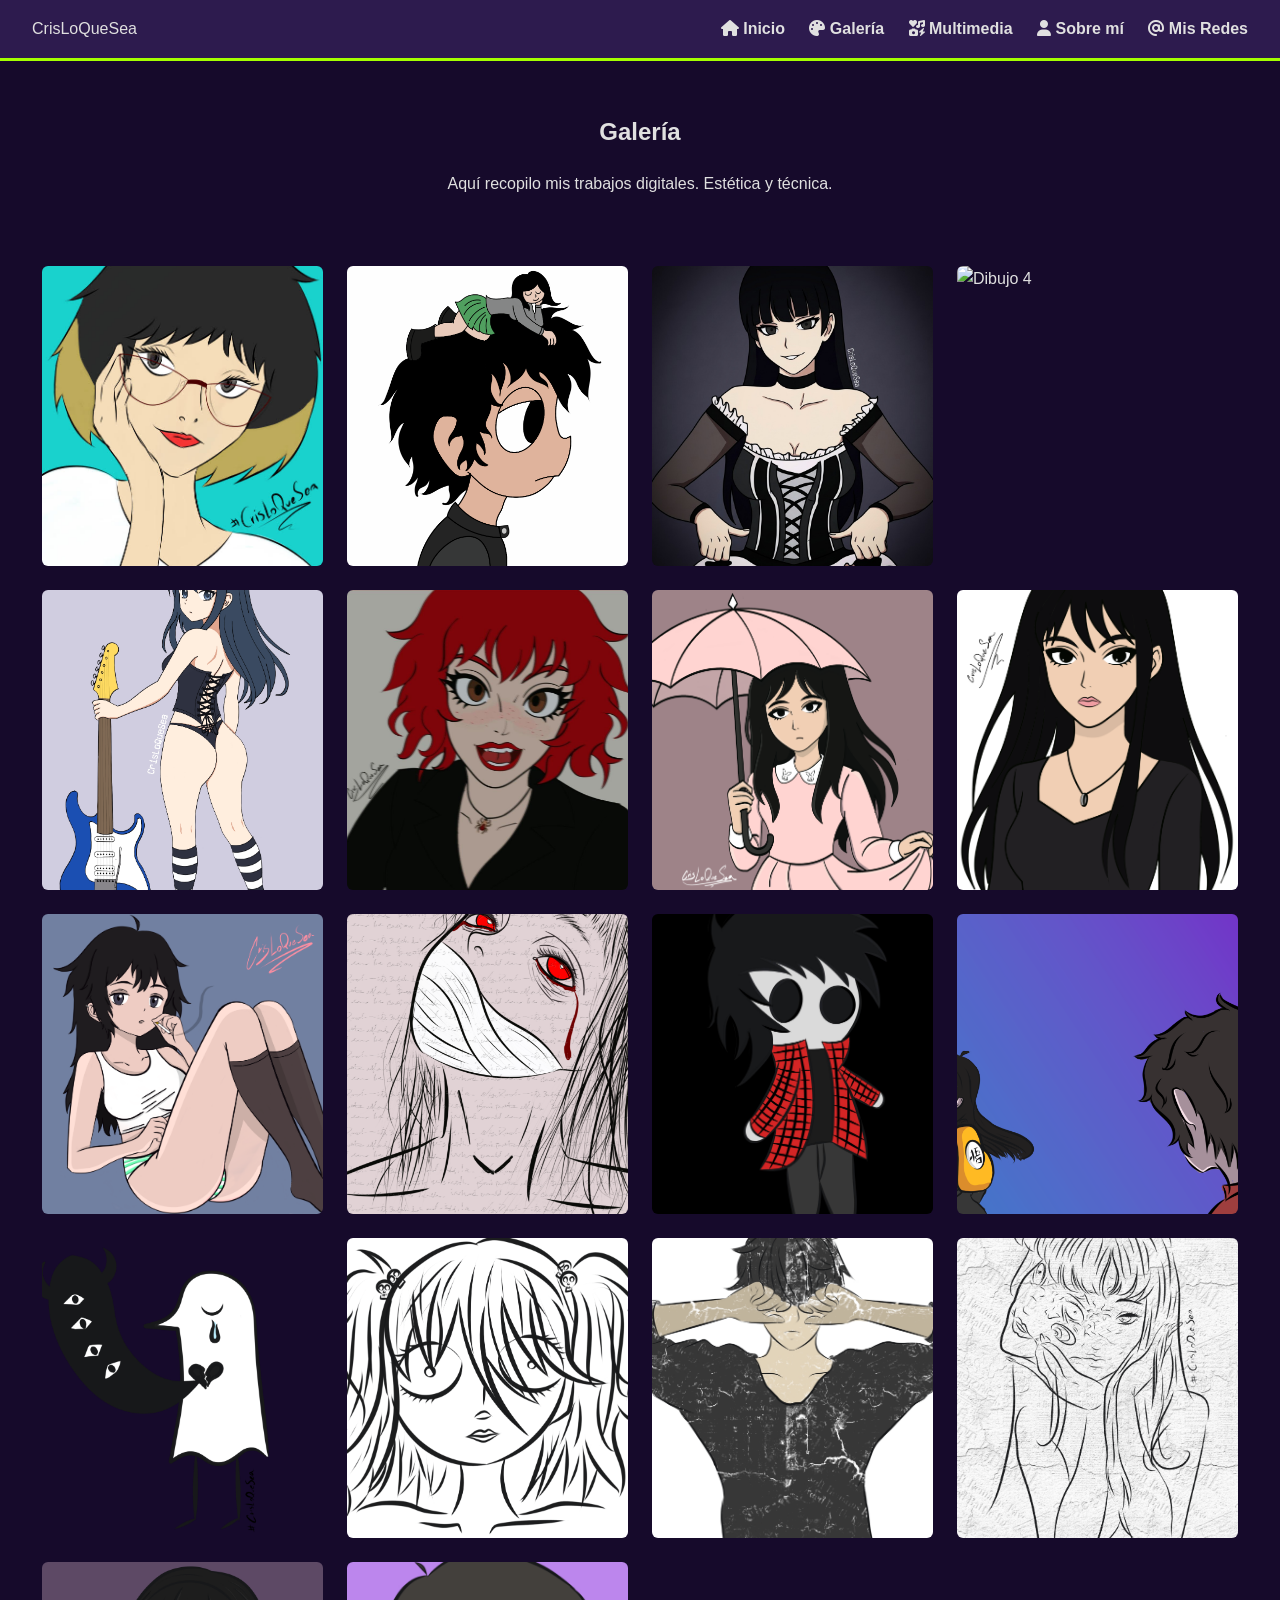
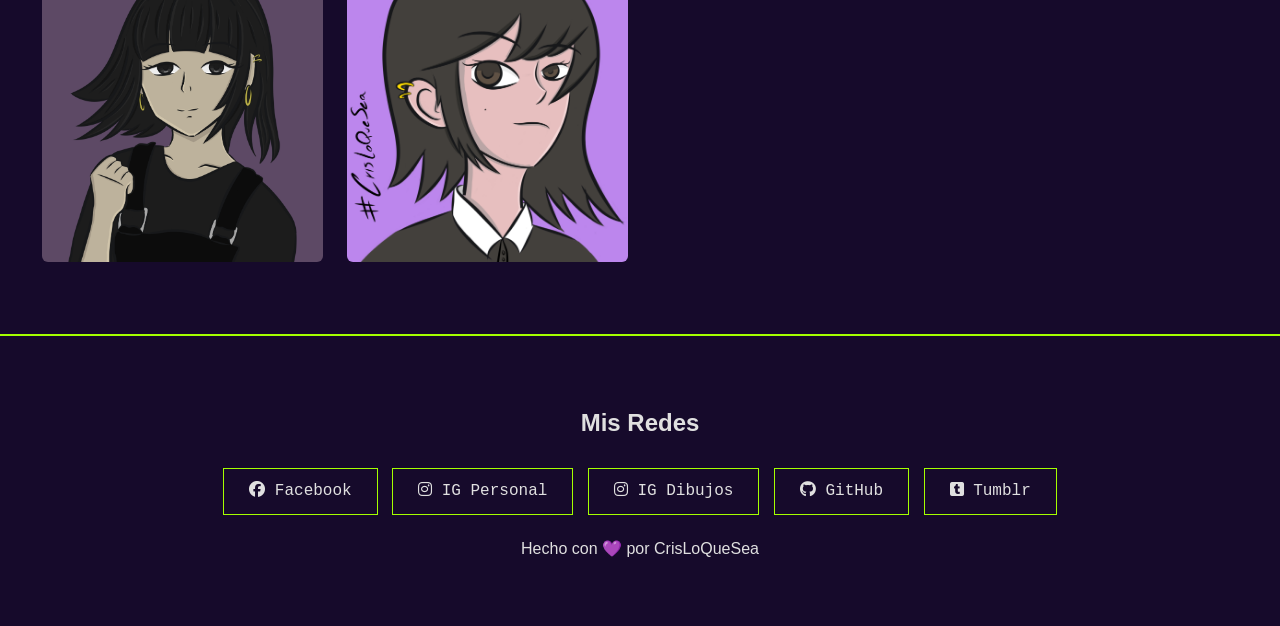
==== commit 6b821792: "implementación de lightbox de galería adaptable y estilos estandarizados con el tema EVA-01" ====
--- a/biblioteca.html
+++ b/biblioteca.html
@@ -15,7 +15,7 @@
         <nav>
             <a href="index.html"><i class="fa-solid fa-house"></i> Inicio</a>
 
-            <a href="biblioteca.html"><i class="fa-solid fa-palette"></i> Galeria de Dibujos</a>
+            <a href="biblioteca.html"><i class="fa-solid fa-palette"></i> Galería</a>
 
             <a href="multimedia.html"><i class="fa-solid fa-icons"></i> Multimedia</a>
             
@@ -29,85 +29,95 @@
     <main>
         <!-- Encabezado de la Biblioteca con título y descripción -->
         <section class="biblioteca-header">
-            <h1>Galeria de Dibujos</h1>
+            <h1>Galería</h1>
             <p>Aquí recopilo mis trabajos digitales. Estética y técnica.</p>
         </section>
 
-        <!-- Cuadrícula (Grid) de la Galería: contiene cada una de las tarjetas de los dibujos -->
         <section class="galeria-grid">
-            <!-- Cada div 'dibujo-card' representa una tarjeta de imagen en la galería -->
             <div class="dibujo-card">
-                <img src="assets/img/dibujo1.jpg" alt="Dibujo 1">
+                <img src="assets/img/dibujo1.jpg" alt="Dibujo 1" loading="lazy">
+                <div class="dibujo-info"><span>01</span></div>
             </div>
             <div class="dibujo-card">
-                <img src="assets/img/dibujo2.png" alt="Dibujo 2">
+                <img src="assets/img/dibujo2.png" alt="Dibujo 2" loading="lazy">
+                <div class="dibujo-info"><span>02</span></div>
             </div>
             <div class="dibujo-card">
-                <img src="assets/img/dibujo3.jpg" alt="Dibujo 3">
+                <img src="assets/img/dibujo3.jpg" alt="Dibujo 3" loading="lazy">
+                <div class="dibujo-info"><span>03</span></div>
             </div>
             <div class="dibujo-card">
-                <img src="assets/img/dibujo4.png" alt="Dibujo 4">
+                <img src="assets/img/dibujo4.png" alt="Dibujo 4" loading="lazy">
+                <div class="dibujo-info"><span>04</span></div>
             </div>
             <div class="dibujo-card">
-                <img src="assets/img/dibujo5.jpg" alt="Dibujo 5">
+                <img src="assets/img/dibujo5.jpg" alt="Dibujo 5" loading="lazy">
+                <div class="dibujo-info"><span>05</span></div>
             </div>
             <div class="dibujo-card">
-                <img src="assets/img/dibujo6.jpg" alt="Dibujo 6">
+                <img src="assets/img/dibujo6.jpg" alt="Dibujo 6" loading="lazy">
+                <div class="dibujo-info"><span>06</span></div>
             </div>
             <div class="dibujo-card">
-                <img src="assets/img/dibujo7.png" alt="Dibujo 7">
+                <img src="assets/img/dibujo7.png" alt="Dibujo 7" loading="lazy">
+                <div class="dibujo-info"><span>07</span></div>
             </div>
             <div class="dibujo-card">
-                <img src="assets/img/dibujo8.png" alt="Dibujo 8">
+                <img src="assets/img/dibujo8.png" alt="Dibujo 8" loading="lazy">
+                <div class="dibujo-info"><span>08</span></div>
             </div>
             <div class="dibujo-card">
-                <img src="assets/img/dibujo9.png" alt="Dibujo 9">
+                <img src="assets/img/dibujo9.png" alt="Dibujo 9" loading="lazy">
+                <div class="dibujo-info"><span>09</span></div>
             </div>
             <div class="dibujo-card">
-                <img src="assets/img/dibujo10.png" alt="Dibujo 10">
+                <img src="assets/img/dibujo10.png" alt="Dibujo 10" loading="lazy">
+                <div class="dibujo-info"><span>10</span></div>
             </div>
             <div class="dibujo-card">
-                <img src="assets/img/dibujo11.jpg" alt="Dibujo 11">
+                <img src="assets/img/dibujo11.jpg" alt="Dibujo 11" loading="lazy">
+                <div class="dibujo-info"><span>11</span></div>
             </div>
             <div class="dibujo-card">
-                <img src="assets/img/dibujo12.png" alt="Dibujo 12">
+                <img src="assets/img/dibujo12.png" alt="Dibujo 12" loading="lazy">
+                <div class="dibujo-info"><span>12</span></div>
             </div>
             <div class="dibujo-card">
-                <img src="assets/img/dibujo13.png" alt="Dibujo 13">
+                <img src="assets/img/dibujo13.png" alt="Dibujo 13" loading="lazy">
+                <div class="dibujo-info"><span>13</span></div>
             </div>
             <div class="dibujo-card">
-                <img src="assets/img/dibujo14.png" alt="Dibujo 14">
+                <img src="assets/img/dibujo14.png" alt="Dibujo 14" loading="lazy">
+                <div class="dibujo-info"><span>14</span></div>
             </div>
             <div class="dibujo-card">
-                <img src="assets/img/dibujo15.jpg" alt="Dibujo 15">
+                <img src="assets/img/dibujo15.jpg" alt="Dibujo 15" loading="lazy">
+                <div class="dibujo-info"><span>15</span></div>
             </div>
             <div class="dibujo-card">
-                <img src="assets/img/dibujo16.jpg" alt="Dibujo 16">
+                <img src="assets/img/dibujo16.jpg" alt="Dibujo 16" loading="lazy">
+                <div class="dibujo-info"><span>16</span></div>
             </div>
             <div class="dibujo-card">
-                <img src="assets/img/dibujo17.jpg" alt="Dibujo 17">
+                <img src="assets/img/dibujo17.jpg" alt="Dibujo 17" loading="lazy">
+                <div class="dibujo-info"><span>17</span></div>
             </div>
             <div class="dibujo-card">
-                <img src="assets/img/dibujo18.png" alt="Dibujo 18">
+                <img src="assets/img/dibujo18.png" alt="Dibujo 18" loading="lazy">
+                <div class="dibujo-info"><span>18</span></div>
             </div>
         </section>
     </main>
 
     <!-- Área de Modal de Zoom: se abre dinámicamente mediante JS al hacer clic en cualquier dibujo -->
     <div id="modal-zoom" class="modal">
-        <!-- Botón para cerrar el modal (X) -->
         <span class="cerrar">&times;</span>
-        
-        <!-- Flechas de navegación para navegar entre imágenes -->
         <a class="prev">&#10094;</a>
         <a class="next">&#10095;</a>
-        
-        <!-- Botón para descargar el dibujo activo, con icono de descarga -->
         <a id="btn-descargar" href="#" download class="btn-descargar" title="Descargar imagen">
             <i class="fa-solid fa-download"></i>
         </a>
-        
-        <!-- Imagen ampliada que se muestra en el modal -->
+        <div class="contador-modal" id="contador-modal">1 / 18</div>
         <img class="modal-content" id="img-ampliada" alt="Imagen ampliada">
     </div>
 
--- a/css/estilos.css
+++ b/css/estilos.css
@@ -76,24 +76,70 @@
 }
 
 /* --- Blog Post Cards --- */
+.contenedor-posts {
+    max-width: 800px;
+    margin: 0 auto;
+    padding: 20px;
+}
+
 .post-card {
-    background-color: var(--eva-morado);
+    background: linear-gradient(145deg, var(--eva-morado), rgba(45, 27, 78, 0.8));
     margin: 30px 0;
-    padding: 25px;
-    border-left: 5px solid var(--eva-verde);
-    border-radius: 0 10px 10px 0;
-    transition: var(--transicion);
+    padding: 0;
+    border-radius: 12px;
+    border: 1px solid rgba(164, 255, 0, 0.2);
+    overflow: hidden;
+    transition: var(--transicion);
+    box-shadow: 0 4px 20px rgba(0, 0, 0, 0.3);
+}
+
+.post-card:hover {
+    transform: translateY(-5px);
+    border-color: var(--eva-verde);
+    box-shadow: 0 8px 30px rgba(164, 255, 0, 0.15);
+}
+
+.post-card h2 {
+    padding: 20px 25px 5px;
+    margin: 0;
+    color: var(--eva-verde);
+    font-size: 1.5rem;
+}
+
+.post-card .fecha {
+    display: block;
+    padding: 0 25px;
+    color: var(--eva-naranja);
+    font-size: 0.85rem;
+    font-style: italic;
 }
 
 .post-img {
     width: 100%;
-    height: auto;
-    border: 2px solid var(--eva-naranja);
-    margin: 15px 0;
+    height: 350px;
+    object-fit: cover;
+    display: block;
+    border: none;
+    margin: 15px 0 0;
+    transition: transform 0.4s ease;
+}
+
+.post-card:hover .post-img {
+    transform: scale(1.02);
+}
+
+.post-card p {
+    padding: 15px 25px 25px;
+    margin: 0;
+    color: var(--texto-blanco);
+    line-height: 1.7;
+    font-size: 1rem;
 }
 
 .post-actions {
-    margin-top: 20px;
+    padding: 0 25px 20px;
+    display: flex;
+    gap: 10px;
 }
 
 .btn-read, .btn-comments {
@@ -103,6 +149,13 @@
     padding: 8px 15px;
     cursor: pointer;
     margin-right: 10px;
+    border-radius: 4px;
+    transition: var(--transicion);
+}
+
+.btn-read:hover, .btn-comments:hover {
+    background: var(--eva-verde);
+    color: var(--eva-morado-oscuro);
 }
 
 .next-post {
@@ -110,6 +163,93 @@
     margin-top: 15px;
     color: var(--eva-naranja);
     text-decoration: none;
+}
+
+/* --- Sección de Comentarios --- */
+.comentarios-seccion {
+    padding: 20px 25px;
+    border-top: 1px solid rgba(164, 255, 0, 0.2);
+}
+
+.comentarios-seccion h3 {
+    color: var(--eva-verde);
+    margin: 0 0 15px;
+    font-size: 1.1rem;
+}
+
+.form-comentario {
+    display: flex;
+    flex-direction: column;
+    gap: 12px;
+}
+
+.form-comentario input,
+.form-comentario textarea {
+    background: rgba(255, 255, 255, 0.05);
+    border: 1px solid rgba(164, 255, 0, 0.3);
+    border-radius: 6px;
+    padding: 12px;
+    color: var(--texto-blanco);
+    font-family: inherit;
+    font-size: 0.95rem;
+    transition: var(--transicion);
+}
+
+.form-comentario input:focus,
+.form-comentario textarea:focus {
+    outline: none;
+    border-color: var(--eva-verde);
+    box-shadow: 0 0 10px rgba(164, 255, 0, 0.2);
+}
+
+.form-comentario textarea {
+    resize: vertical;
+    min-height: 80px;
+}
+
+.btn-enviar {
+    background: var(--eva-verde);
+    color: var(--eva-morado-oscuro);
+    border: none;
+    border-radius: 6px;
+    padding: 12px 20px;
+    font-weight: bold;
+    cursor: pointer;
+    transition: var(--transicion);
+    align-self: flex-start;
+}
+
+.btn-enviar:hover {
+    transform: scale(1.03);
+    box-shadow: 0 0 15px rgba(164, 255, 0, 0.4);
+}
+
+.comentario-item {
+    background: rgba(255, 255, 255, 0.05);
+    border-left: 3px solid var(--eva-naranja);
+    padding: 12px 15px;
+    margin-top: 12px;
+    border-radius: 0 6px 6px 0;
+}
+
+.comentario-item strong {
+    color: var(--eva-naranja);
+    font-size: 0.9rem;
+}
+
+.comentario-item p {
+    margin: 5px 0 0;
+    padding: 0;
+    font-size: 0.9rem;
+    color: var(--texto-blanco);
+}
+
+.contenido-completo {
+    padding: 0 25px;
+}
+
+.resumen {
+    padding: 0 25px 10px;
 }
 
 /* --- Footer --- */
@@ -127,16 +267,320 @@
     text-decoration: none;
 }
 
+/* --- Estilos de la Página Multimedia --- */
+.multimedia-header {
+    text-align: center;
+    padding: 40px 20px;
+}
+
+.multimedia-header h1 {
+    color: var(--eva-verde);
+}
+
+.filtros-multimedia {
+    display: flex;
+    justify-content: center;
+    margin-bottom: 30px;
+}
+
+.filtros-multimedia .grid-tech {
+    display: flex;
+    gap: 10px;
+    flex-wrap: wrap;
+    justify-content: center;
+}
+
+.filtros-multimedia .tech-card.active {
+    background: var(--eva-verde);
+    color: var(--eva-morado-oscuro);
+}
+
+/* Grid de contenido multimedia */
+.grid-multimedia {
+    display: grid;
+    grid-template-columns: repeat(auto-fill, minmax(280px, 1fr));
+    gap: 20px;
+    padding: 20px 0;
+}
+
+/* Tarjetas multimedia base */
+.media-card {
+    background: var(--eva-morado);
+    border: 1px solid rgba(164, 255, 0, 0.2);
+    border-radius: 10px;
+    overflow: hidden;
+    transition: var(--transicion);
+}
+
+.media-card:hover {
+    border-color: var(--eva-verde);
+    box-shadow: 0 0 25px rgba(164, 255, 0, 0.15);
+    transform: translateY(-3px);
+}
+
+.media-header {
+    display: flex;
+    align-items: center;
+    gap: 10px;
+    padding: 15px 20px;
+    background: rgba(0, 0, 0, 0.2);
+    border-bottom: 1px solid rgba(164, 255, 0, 0.1);
+}
+
+.media-header i {
+    color: var(--eva-verde);
+    font-size: 1.2rem;
+}
+
+.media-tipo {
+    color: var(--eva-naranja);
+    font-family: 'Courier New', monospace;
+    font-size: 0.85rem;
+    font-weight: bold;
+    text-transform: uppercase;
+    letter-spacing: 1px;
+}
+
+.media-contenido {
+    padding: 20px;
+}
+
+.media-contenido p {
+    color: var(--texto-blanco);
+    margin: 0;
+    line-height: 1.6;
+}
+
+.media-descripcion {
+    margin-top: 15px !important;
+    font-style: italic;
+    opacity: 0.8;
+    font-size: 0.9rem;
+}
+
+.media-footer {
+    padding: 12px 20px;
+    border-top: 1px solid rgba(164, 255, 0, 0.1);
+}
+
+.media-fecha {
+    color: var(--eva-naranja);
+    font-size: 0.8rem;
+    font-style: italic;
+}
+
+/* Tarjeta de foto */
+.media-foto .media-img {
+    width: 100%;
+    height: 200px;
+    object-fit: cover;
+    border-radius: 6px;
+    border: 2px solid var(--eva-naranja);
+}
+
+/* Tarjeta de video placeholder */
+.media-video-placeholder {
+    background: rgba(0, 0, 0, 0.3);
+    border: 2px solid var(--eva-naranja);
+    border-radius: 6px;
+    padding: 40px 20px;
+    text-align: center;
+}
+
+.media-video-placeholder i {
+    font-size: 3rem;
+    color: var(--eva-verde);
+    margin-bottom: 10px;
+}
+
+.media-video-placeholder p {
+    color: var(--texto-blanco);
+    margin: 0;
+}
+
+/* Tarjeta de audio */
+.media-audio-player {
+    background: rgba(0, 0, 0, 0.3);
+    border: 2px solid var(--eva-naranja);
+    border-radius: 6px;
+    padding: 25px 20px;
+    text-align: center;
+}
+
+.media-audio-player i {
+    font-size: 2.5rem;
+    color: var(--eva-verde);
+    margin-bottom: 10px;
+}
+
+.media-audio-player p {
+    color: var(--texto-blanco);
+    margin: 0;
+    font-size: 0.95rem;
+}
+
+/* Botón ver más */
+.btn-ver-mas {
+    background: transparent;
+    border: 1px solid var(--eva-verde);
+    color: var(--eva-verde);
+    padding: 6px 14px;
+    border-radius: 4px;
+    cursor: pointer;
+    font-size: 0.85rem;
+    transition: var(--transicion);
+    margin-left: auto;
+}
+
+.btn-ver-mas:hover {
+    background: var(--eva-verde);
+    color: var(--eva-morado-oscuro);
+}
+
+.media-footer {
+    display: flex;
+    align-items: center;
+    justify-content: space-between;
+}
+
+/* Filtros */
+.filtro-btn {
+    cursor: pointer;
+    border: 1px solid var(--eva-verde);
+    background: transparent;
+    color: var(--eva-verde);
+    font-family: 'Courier New', monospace;
+}
+
+.filtro-btn:hover {
+    background: var(--eva-verde);
+    color: var(--eva-morado-oscuro);
+}
+
+.filtro-btn.active {
+    background: var(--eva-verde);
+    color: var(--eva-morado-oscuro);
+}
+
+/* Tarjetas ocultas por filtro */
+.media-card.oculto {
+    display: none;
+}
+
+/* --- Modal Multimedia --- */
+.modal-media {
+    display: none;
+    position: fixed;
+    z-index: 3000;
+    top: 0;
+    left: 0;
+    width: 100%;
+    height: 100%;
+    background: rgba(22, 10, 43, 0.98);
+    backdrop-filter: blur(8px);
+    justify-content: center;
+    align-items: center;
+    padding: 20px;
+}
+
+.modal-media.active {
+    display: flex;
+}
+
+.modal-media-content {
+    background: var(--eva-morado);
+    border: 2px solid var(--eva-verde);
+    border-radius: 12px;
+    max-width: 700px;
+    width: 100%;
+    max-height: 85vh;
+    overflow-y: auto;
+    position: relative;
+    animation: zoomIn 0.3s ease;
+}
+
+.cerrar-media {
+    position: absolute;
+    top: 15px;
+    right: 20px;
+    color: var(--eva-verde);
+    font-size: 35px;
+    font-weight: bold;
+    cursor: pointer;
+    transition: var(--transicion);
+    z-index: 3001;
+}
+
+.cerrar-media:hover {
+    color: var(--eva-naranja);
+    text-shadow: 0 0 10px var(--eva-naranja);
+}
+
+.modal-media-body {
+    padding: 30px;
+}
+
+.modal-media-tipo {
+    display: flex;
+    align-items: center;
+    gap: 10px;
+    margin-bottom: 20px;
+    padding-bottom: 15px;
+    border-bottom: 1px solid rgba(164, 255, 0, 0.2);
+}
+
+.modal-media-tipo i {
+    color: var(--eva-verde);
+    font-size: 1.5rem;
+}
+
+.modal-media-tipo span {
+    color: var(--eva-naranja);
+    font-family: 'Courier New', monospace;
+    font-weight: bold;
+    text-transform: uppercase;
+    letter-spacing: 1px;
+}
+
+.modal-media-imagen img {
+    width: 100%;
+    border-radius: 8px;
+    border: 2px solid var(--eva-naranja);
+    margin-bottom: 20px;
+}
+
+.modal-media-descripcion {
+    color: var(--texto-blanco);
+    line-height: 1.8;
+    font-size: 1rem;
+    margin: 20px 0;
+}
+
+.modal-media-texto p {
+    color: var(--texto-blanco);
+    font-size: 1.2rem;
+    font-style: italic;
+    line-height: 1.8;
+    padding: 20px;
+    background: rgba(0, 0, 0, 0.2);
+    border-left: 4px solid var(--eva-verde);
+    border-radius: 0 8px 8px 0;
+}
+
+.modal-media-footer {
+    margin-top: 20px;
+    padding-top: 15px;
+    border-top: 1px solid rgba(164, 255, 0, 0.2);
+}
+
 /* --- Estilos de la Biblioteca de Dibujos --- */
 
-/* Encabezado de la página de biblioteca: centra el título y la descripción */
 .biblioteca-header {
     text-align: center;
     padding: 2rem;
-    color: var(--texto-blanco); /* Corregido: antes usaba una variable inexistente (--color-texto) */
-}
-
-/* Rejilla/Grid de la galería: distribuye los dibujos en columnas responsivas */
+    color: var(--texto-blanco);
+}
+
 .galeria-grid {
     display: grid;
     grid-template-columns: repeat(auto-fill, minmax(250px, 1fr));
@@ -146,50 +590,96 @@
     margin: 0 auto;
 }
 
-/* Tarjetas individuales de los dibujos: ajusta la imagen y su apariencia inicial */
+/* Tarjetas de la galería */
+.dibujo-card {
+    position: relative;
+    overflow: hidden;
+    border-radius: 8px;
+    border: 2px solid transparent;
+    transition: var(--transicion);
+    cursor: pointer;
+}
+
+.dibujo-card:hover {
+    border-color: var(--eva-verde);
+    box-shadow: 0 0 20px rgba(164, 255, 0, 0.2);
+}
+
 .dibujo-card img {
     width: 100%;
-    height: 300px; /* Altura fija para que todos se vean uniformes */
-    object-fit: cover; /* Evita que las imágenes se deformen al redimensionarse */
-    border: 2px solid var(--eva-naranja); /* Borde con temática de color naranja de EVA-01 */
-    cursor: pointer;
-    transition: transform 0.3s ease, border-color 0.3s ease;
-}
-
-/* Efecto al pasar el cursor sobre un dibujo de la galería (ligero zoom y cambio de borde a verde neón) */
-.dibujo-card img:hover {
-    transform: scale(1.05);
-    border-color: var(--eva-verde);
+    height: 300px;
+    object-fit: cover;
+    display: block;
+    border: none;
+    transition: transform 0.4s ease;
+}
+
+.dibujo-card:hover img {
+    transform: scale(1.08);
+}
+
+/* Overlay con número del dibujo */
+.dibujo-info {
+    position: absolute;
+    bottom: 0;
+    left: 0;
+    right: 0;
+    background: linear-gradient(transparent, rgba(22, 10, 43, 0.9));
+    padding: 20px 15px 12px;
+    opacity: 0;
+    transition: opacity 0.3s ease;
+}
+
+.dibujo-card:hover .dibujo-info {
+    opacity: 1;
+}
+
+.dibujo-info span {
+    color: var(--eva-verde);
+    font-family: 'Courier New', monospace;
+    font-size: 1.5rem;
+    font-weight: bold;
+    text-shadow: 0 0 10px rgba(164, 255, 0, 0.5);
 }
 
 /* --- Galería Modal (Visualización en Zoom) --- */
 
-/* Fondo oscuro y difuminado del modal que cubre toda la pantalla */
 .modal {
-    display: none; /* Se activa como 'flex' mediante JavaScript */
+    display: none;
     position: fixed; 
-    z-index: 2000; /* Pasa por encima de la barra de navegación (navbar) */
+    z-index: 2000;
     top: 0;
     left: 0;
     width: 100%; 
     height: 100%;
-    background-color: rgba(22, 10, 43, 0.98); /* Morado muy oscuro con alta opacidad */
-    -webkit-backdrop-filter: blur(5px); /* Soporte para Safari y Safari en iOS */
-    backdrop-filter: blur(5px); /* Efecto cristal esmerilado moderno */
+    background-color: rgba(22, 10, 43, 0.98);
+    -webkit-backdrop-filter: blur(8px);
+    backdrop-filter: blur(8px);
     justify-content: center;
     align-items: center;
-}
-
-/* Imagen ampliada dentro del modal con borde verde neón y sombra resplandeciente */
+    opacity: 0;
+    transition: opacity 0.3s ease;
+}
+
+.modal.active {
+    display: flex;
+    opacity: 1;
+}
+
 .modal-content {
     max-width: 80%;
     max-height: 80vh;
     border: 3px solid var(--eva-verde);
-    box-shadow: 0 0 25px rgba(164, 255, 0, 0.3); /* Resplandor neón EVA-01 */
-    border-radius: 4px;
-}
-
-/* Botón 'Cerrar' (X) ubicado en la parte superior derecha del modal */
+    box-shadow: 0 0 40px rgba(164, 255, 0, 0.25);
+    border-radius: 8px;
+    animation: zoomIn 0.3s ease;
+}
+
+@keyframes zoomIn {
+    from { transform: scale(0.8); opacity: 0; }
+    to { transform: scale(1); opacity: 1; }
+}
+
 .cerrar {
     position: absolute;
     top: -15px;
@@ -202,62 +692,70 @@
     z-index: 2001;
 }
 
-/* Efecto hover en el botón de cerrar (cambio a naranja y sombra neón) */
 .cerrar:hover {
     color: var(--eva-naranja);
     text-shadow: 0 0 10px var(--eva-naranja);
 }
 
-/* Flechas de navegación lateral para ver la imagen anterior/siguiente */
 .prev, .next {
     cursor: pointer;
     position: absolute;
     top: 50%;
     padding: 20px;
     margin-top: -50px;
-    color: var(--eva-verde); /* Color neón base */
+    color: var(--eva-verde);
     font-weight: bold;
     font-size: 40px;
     transition: var(--transicion);
-    -webkit-user-select: none; /* Soporte para Safari y Safari en iOS */
-    user-select: none; /* Evita que el usuario seleccione la flecha accidentalmente como texto */
-}
-
-/* Posicionamiento específico de las flechas */
+    -webkit-user-select: none;
+    user-select: none;
+    z-index: 2001;
+}
+
 .next { right: 25px; }
 .prev { left: 25px; }
 
-/* Efecto hover en las flechas (resplandor neón verde y escala para indicar interactividad) */
 .prev:hover, .next:hover {
     color: var(--eva-verde);
     text-shadow: 0 0 10px var(--eva-verde), 0 0 20px var(--eva-verde);
     transform: scale(1.1);
 }
 
-/* Botón de descargar imagen - Ubicado en la parte superior izquierda del modal */
 .btn-descargar {
     position: absolute;
-    top: 5px;    /* Alineado con la altura visual del botón de cerrar */
-    left: 20px;  /* Distancia desde el borde izquierdo */
-    color: var(--eva-verde);
-    font-size: 38px; /* Tamaño consistente con los controles del modal */
+    top: 5px;
+    left: 20px;
+    color: var(--eva-verde);
+    font-size: 38px;
     cursor: pointer;
     transition: var(--transicion);
     z-index: 2001;
- 
- 
- 
- 
     text-decoration: none;
-    -webkit-user-select: none; /* Soporte para Safari y Safari en iOS */
+    -webkit-user-select: none;
     user-select: none;
 }
 
-/* Efecto hover en el botón de descarga (cambio a naranja con sombra neón) */
 .btn-descargar:hover {
     color: var(--eva-naranja);
     text-shadow: 0 0 10px var(--eva-naranja);
     transform: scale(1.1);
+}
+
+/* Contador de imágenes en el modal */
+.contador-modal {
+    position: absolute;
+    bottom: 25px;
+    left: 50%;
+    transform: translateX(-50%);
+    background: rgba(45, 27, 78, 0.8);
+    border: 1px solid var(--eva-verde);
+    border-radius: 20px;
+    padding: 8px 20px;
+    color: var(--eva-verde);
+    font-family: 'Courier New', monospace;
+    font-size: 0.95rem;
+    letter-spacing: 2px;
+    z-index: 2001;
 }
 
 .perfil-piloto {
@@ -270,6 +768,17 @@
     border-left: 4px solid var(--eva-verde); /* Color verde NERV / EVA-01 */
 }
 
+.foto-perfil img {
+    max-width: 200px;
+    border: 2px solid #a5f80b;
+}
+
+.grid-tech {
+    display: flex;
+    gap: 10px;
+    margin-top: 20px;
+}
+
 .tech-card {
     border: 1px solid var(--eva-verde);
     padding: 10px 15px;
@@ -290,4 +799,89 @@
     padding: 50px 20px;
     max-width: 900px;
     margin: 0 auto;
+}
+
+/* --- Sección de Intereses (Sobre Mí) --- */
+.intereses-section {
+    margin-top: 40px;
+}
+
+.intereses-section h2 {
+    color: var(--eva-verde);
+    margin-bottom: 20px;
+}
+
+.interes-card {
+    margin-bottom: 15px;
+}
+
+.btn-interes {
+    width: 100%;
+    background: var(--eva-morado);
+    border: 2px solid var(--eva-verde);
+    border-radius: 8px;
+    padding: 18px 25px;
+    color: var(--eva-verde);
+    font-size: 1.1rem;
+    font-weight: bold;
+    cursor: pointer;
+    text-align: left;
+    display: flex;
+    align-items: center;
+    gap: 12px;
+    transition: var(--transicion);
+}
+
+.btn-interes:hover {
+    background: var(--eva-verde);
+    color: var(--eva-morado-oscuro);
+    box-shadow: 0 0 20px rgba(164, 255, 0, 0.3);
+}
+
+.btn-interes i {
+    font-size: 1.3rem;
+}
+
+.interes-contenido {
+    background: rgba(45, 27, 78, 0.6);
+    border: 1px solid rgba(164, 255, 0, 0.2);
+    border-top: none;
+    border-radius: 0 0 8px 8px;
+    padding: 20px 25px;
+    animation: slideDown 0.3s ease;
+}
+
+@keyframes slideDown {
+    from { opacity: 0; transform: translateY(-10px); }
+    to { opacity: 1; transform: translateY(0); }
+}
+
+.interes-contenido p {
+    color: var(--texto-blanco);
+    margin: 0 0 15px;
+}
+
+.interes-contenido ul {
+    list-style: none;
+    padding: 0;
+    margin: 0 0 15px;
+}
+
+.interes-contenido li {
+    padding: 8px 0;
+    border-bottom: 1px solid rgba(164, 255, 0, 0.1);
+    color: var(--texto-blanco);
+}
+
+.interes-contenido li:last-child {
+    border-bottom: none;
+}
+
+.interes-contenido li strong {
+    color: var(--eva-naranja);
+}
+
+.interes-contenido li::before {
+    content: "▸ ";
+    color: var(--eva-verde);
 }
